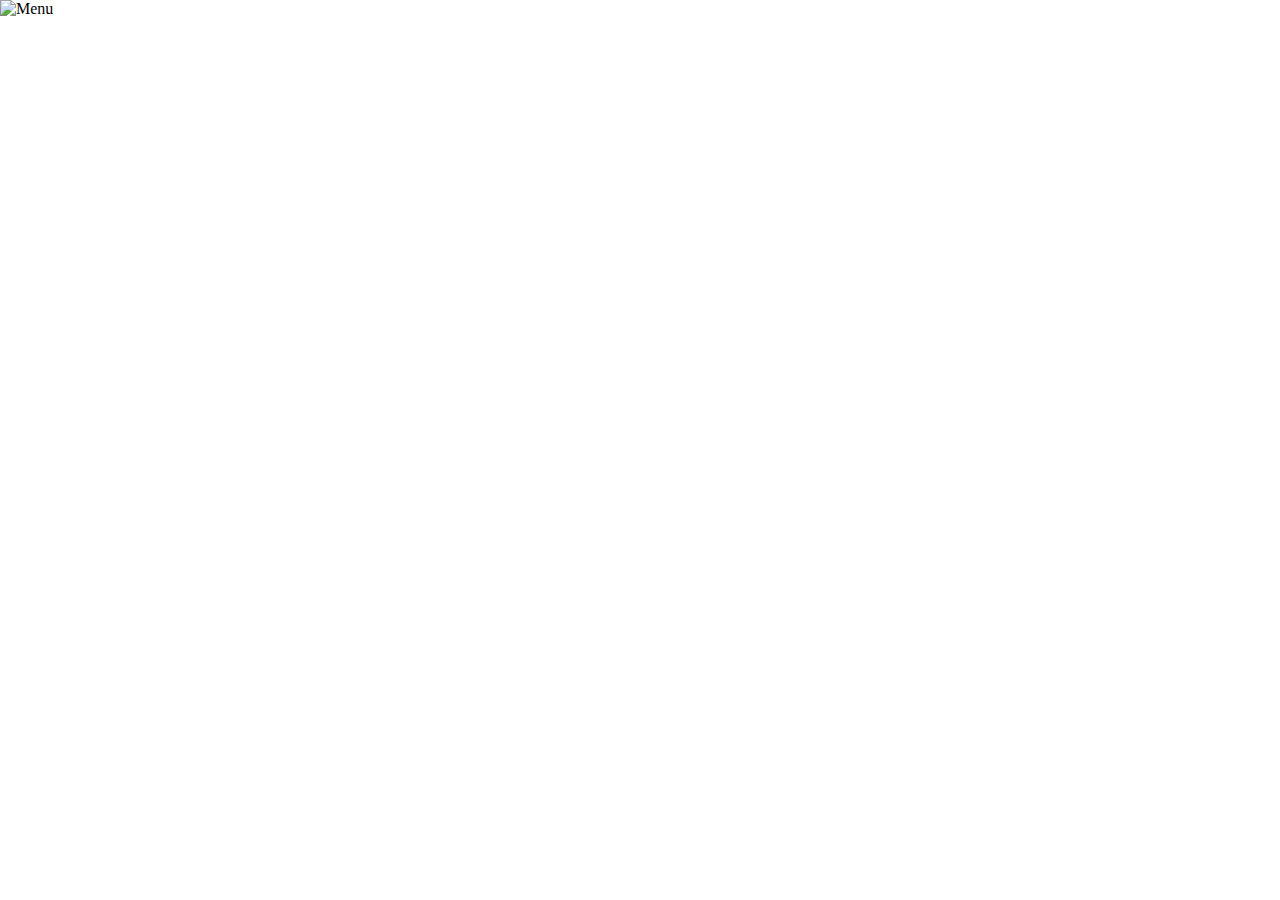
==== index.html @ 9455f56a "Initial commit" ====
<!DOCTYPE html>
<html lang="en">
<head>
    <meta charset="UTF-8">
    <meta http-equiv="X-UA-Compatible" content="IE=edge">
    <meta name="viewport" content="width=device-width, initial-scale=1.0">
    <title>Bakersa | Home</title>
    <link rel="stylesheet" href="css/home.css">
</head>
<body>
    <img src="src/hamburger-menu.png" alt="Menu">
    <img src="" alt="">
</body>
</html>
---- css/home.css ----
* {
    box-sizing: border-box;
    margin: 0;
    padding: 0;
}
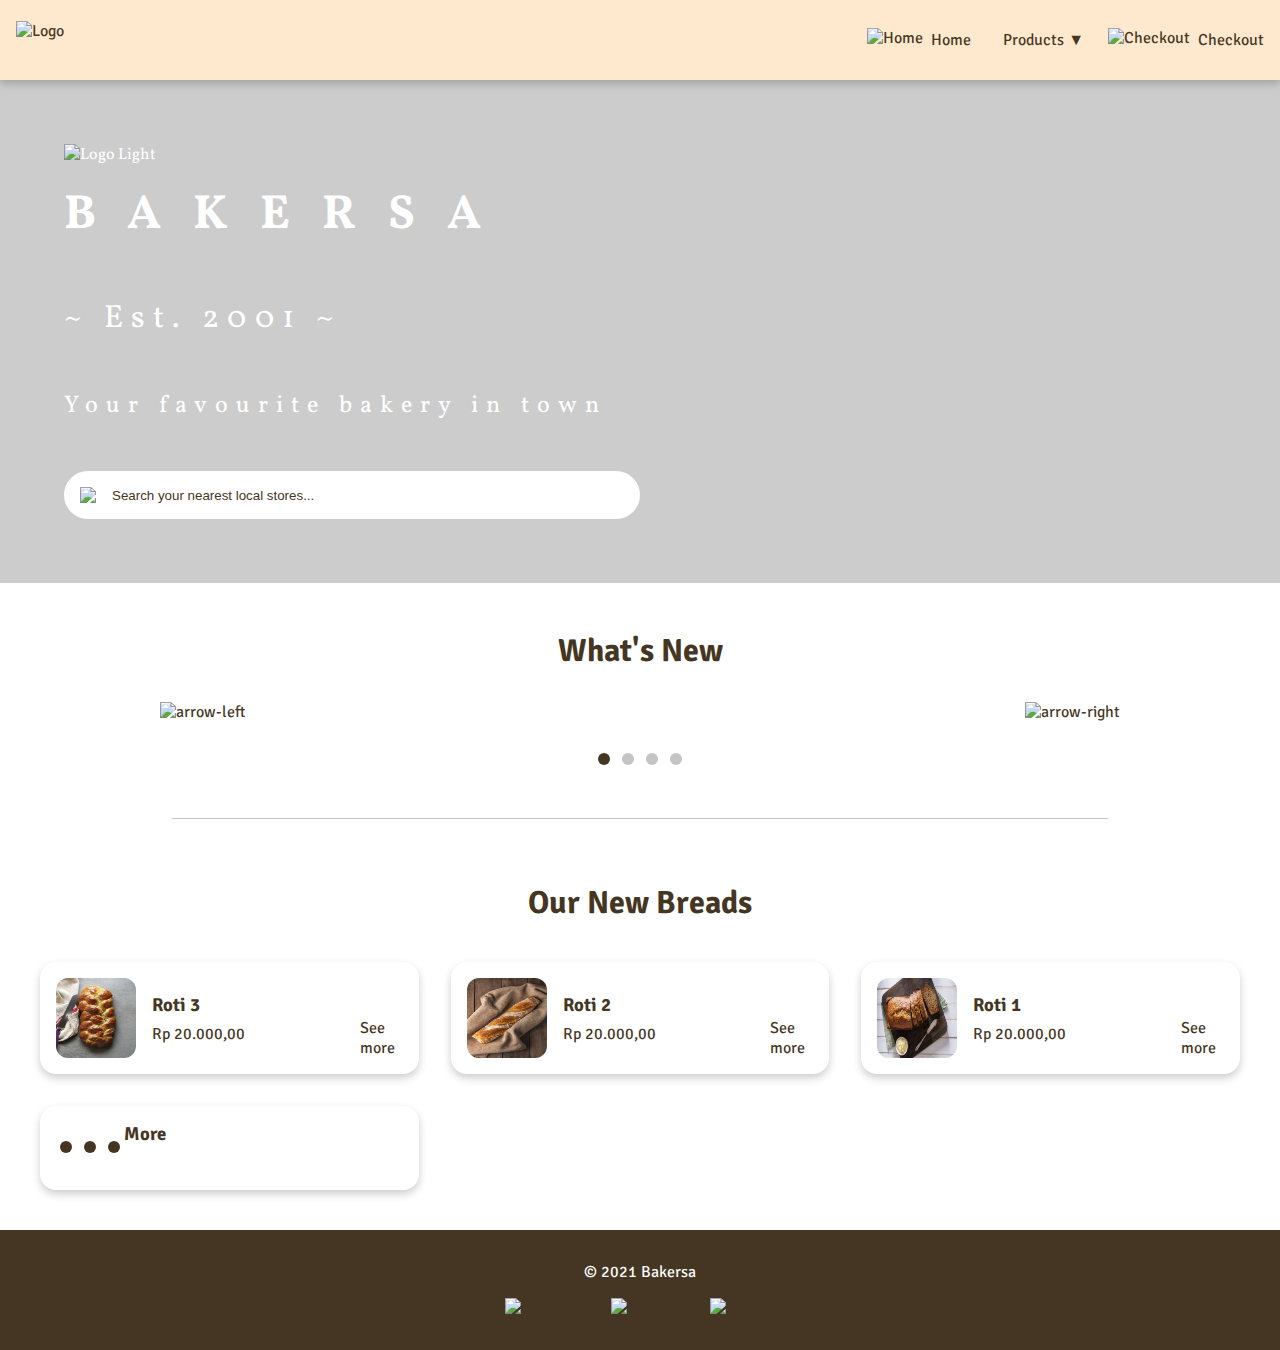
==== commit c4a1cec0: "keluarin index" ====
--- a/index.html
+++ b/index.html
@@ -1,14 +1,162 @@
 <!DOCTYPE html>
 <html lang="en">
-<head>
-    <meta charset="UTF-8">
-    <meta http-equiv="X-UA-Compatible" content="IE=edge">
-    <meta name="viewport" content="width=device-width, initial-scale=1.0">
+  <head>
+    <meta charset="UTF-8" />
+    <meta http-equiv="X-UA-Compatible" content="IE=edge" />
+    <meta name="viewport" content="width=device-width, initial-scale=1.0" />
     <title>Bakersa | Home</title>
-    <link rel="stylesheet" href="css/home.css">
-</head>
-<body>
-    <img src="src/hamburger-menu.png" alt="Menu">
-    <img src="" alt="">
-</body>
-</html>+    <link rel="stylesheet" href="../css/base.css" />
+    <link rel="stylesheet" href="../css/breads.css">
+    <link rel="stylesheet" href="../css/home.css" />
+    <link rel="preconnect" href="https://fonts.gstatic.com">
+    <link href="https://fonts.googleapis.com/css2?family=Signika+Negative:wght@400;700&family=Vollkorn:wght@400;700&display=swap" rel="stylesheet">
+    <script src="https://ajax.googleapis.com/ajax/libs/jquery/3.5.1/jquery.min.js"></script>
+  <body>
+
+      <!-- NAVIGATION BAR -->
+    <nav>
+      <div class="navbar-title">
+        <img
+          src="../src/icons/hamburger-menu-icon.png"
+          alt="Menu"
+          id="hamburger-menu"
+        />
+        <div class="nav-item logo-title">
+          <img src="../src/logo/logo-banner.png" alt="Logo" id="logo-banner" />
+        </div>
+      </div>
+
+      <div id="navbar-expanded">
+        <hr />
+        <a href="#">
+          <div class="nav-item" id="nav-home">
+            <img src="../src/icons/home-icon.png" alt="Home" />
+            <p>Home</p>
+          </div>
+        </a>
+
+        <div class="dropdown">
+          <span class="nav-item">
+            <p>&nbsp; Products ▼ &nbsp;</p>
+          </span>
+          
+          <div class="products">
+            <hr />
+            <a href="classic.html">
+              <div class="nav-item" id="nav-classic">
+                <img src="../src/icons/classic-icon.png" alt="Classic" />
+                <p>Classic Bread</p>
+              </div>
+            </a>
+  
+            <hr />
+            <a href="custom.html">
+              <div class="nav-item" id="nav-custom">
+                <img src="../src/icons/custom-icon.png" alt="Custom" />
+                <p>Custom Cake</p>
+              </div>
+            </a>
+          </div>
+        </div>
+        
+        
+        
+        <hr />
+        <a href="checkout.html">
+          <div class="nav-item hoverable" id="nav-checkout">
+            <img src="../src/icons/checkout-icon.png" alt="Checkout" />
+            <p>Checkout</p>
+          </div>
+        </a>
+        
+        <hr />
+      </div>
+    </nav>
+
+
+    <!-- HEADER -->
+    <header>
+        <div class="overlay">
+            <img src="../src/logo/logo-light.png" alt="Logo Light" class="logo-light"/>
+      <h1>Bakersa</h1>
+      <h2>~ Est. 2001 ~</h2>
+      <h3>Your favourite bakery in town</h3>
+      <div class="search-stores">
+        <img src="../src/icons/search-icon.png" alt="Search" />
+        <input type="text" placeholder="Search your nearest local stores..." />
+      </div>
+        </div>
+        
+    </header>
+
+
+    <!-- MAIN -->
+    <main>
+        <!-- NEWS -->
+      <section class="news">
+        <h2>What's New</h2>
+        <div class="image-slider">
+          <img
+            src="../src/icons/arrow-left-outline.png"
+            alt="arrow-left"
+            class="arrow"
+            id="arrow-left"
+          />
+          <img src="https://picsum.photos/400/200" alt="" class="news-image" />
+          <img src="https://picsum.photos/600/300" alt="" class="news-image" />
+          <img src="https://picsum.photos/800/400" alt="" class="news-image" />
+          <img src="https://picsum.photos/200/100" alt="" class="news-image" />
+          <img
+            src="../src/icons/arrow-right-outline.png"
+            alt="arrow-right"
+            class="arrow"
+            id="arrow-right"
+          />
+        </div>
+        <div class="dots">
+          <span class="dot" onclick="displayNews(0)"></span>
+          <span class="dot" onclick="displayNews(1)"></span>
+          <span class="dot" onclick="displayNews(2)"></span>
+          <span class="dot" onclick="displayNews(3)"></span>
+        </div>
+      </section>
+      <hr />
+
+      <!-- NEW BREADS -->
+      <section class="new-breads">
+        <h2>Our New Breads</h2>
+
+        <div class="breads">
+          <div class="bread" id="bread-more">
+            <div class="dots">
+              <span class="dot dot-active"></span>
+              <span class="dot dot-active"></span>
+              <span class="dot dot-active"></span>
+            </div>
+            <h3>More</h3>
+          </div>
+        </div>
+        
+      </section>
+    </main>
+
+    <!-- FOOTER -->
+    <footer>
+      <p>&copy; 2021 Bakersa</p>
+      <div class="socmed">
+        <a href="https://www.instagram.com/"
+          ><img src="../src/icons/instagram.png" alt="Instagram"
+        /></a>
+        <a href="https://facebook.com"
+          ><img src="../src/icons/facebook.png" alt="Facebook"
+        /></a>
+        <a href="https://twitter.com">
+          <img src="../src/icons/twitter.png" alt="Twitter"
+        /></a>
+      </div>
+    </footer>
+
+    <script src="../js/base.js"></script>
+    <script src="../js/home.js"></script>
+  </body>
+</html>
--- a/css/base.css
+++ b/css/base.css
@@ -0,0 +1,253 @@
+:root {
+  --dark-choco: #453623;
+  --light-choco: #fee9ce;
+  --light-grey: #c4c4c4;
+  --teal: #00917C;
+}
+
+* {
+  box-sizing: border-box;
+  margin: 0;
+  padding: 0;
+}
+
+body {
+  position: relative;
+  font-family: 'Signika Negative', sans-serif;
+  color: var(--dark-choco);
+}
+
+a {
+  text-decoration: none;
+  color: var(--dark-choco);
+  display: block;
+}
+
+.overlay-dialog {
+  background: rgba(0, 0, 0, 0.7);
+  position: absolute;
+  top: 0;
+  bottom: 0;
+  right: 0;
+  left: 0;
+  z-index: 1000;
+  display: grid;
+  place-items: center;
+  visibility: hidden;
+}
+
+.dialog {
+  position: relative;
+  background-color: white;
+  width: 50%;
+  padding: 3rem;
+  border-radius: 1rem;
+}
+
+.dialog p {
+  margin-bottom: 2rem;
+}
+
+.dialog-buttons {
+  display: flex;
+  flex-wrap: wrap;
+  justify-content: center;
+}
+
+.dialog button {
+  padding: 1rem;
+  text-transform: uppercase;
+  border: none;
+  cursor: pointer;
+  background-color: white;
+  border-radius: 1rem;
+  font-weight: bold;
+  color: var(--dark-choco);
+  margin: .5rem 0;
+}
+
+.dialog button:hover {
+  background-color: var(--light-grey);
+}
+
+/* NAVBAR */
+nav {
+  box-shadow: 0 4px 8px 0 rgba(0, 0, 0, 0.2);
+}
+
+.navbar-title,
+#navbar-expanded {
+  background-color: var(--light-choco);
+}
+
+#navbar-expanded {
+  display: none;
+}
+
+.navbar-title {
+  display: flex;
+}
+
+#hamburger-menu {
+  height: 1.5rem;
+  align-self: center;
+  margin-left: 0.5rem;
+  cursor: pointer;
+}
+
+.logo-title {
+  width: 100%;
+}
+
+#logo-banner {
+  height: 80%;
+}
+
+#navbar-expanded hr {
+  border: none;
+  border-top: 1px solid var(--dark-choco);
+}
+
+.nav-item {
+  display: flex;
+  height: 3rem;
+  justify-content: center;
+}
+
+.nav-item img {
+  height: 50%;
+  align-self: center;
+}
+
+.nav-item p {
+  align-self: center;
+  margin-left: 0.5rem;
+}
+
+#navbar-expanded a:hover {
+  background-color: var(--dark-choco);
+  color: white;
+}
+
+span.nav-item {
+  display: none;
+}
+
+#nav-home:hover img {
+  content: url('../src/icons/home-icon-light.png');
+}
+
+#nav-classic:hover img {
+  content: url("../src/icons/classic-icon-light.png");
+}
+
+#nav-custom:hover img {
+  content: url("../src/icons/custom-icon-light.png");
+}
+
+#nav-checkout:hover img {
+  content: url("../src/icons/checkout-icon-light.png");
+}
+
+/* FOOTER */
+
+footer {
+  background-color: var(--dark-choco);
+  color: white;
+  padding: 2rem;
+  text-align: center;
+}
+
+footer a {
+  display: inline-block;
+}
+
+footer img {
+  width: 1.5rem;
+  margin: 0 0.5rem;
+}
+
+footer p {
+  margin-bottom: 1rem;
+  font-size: 1rem;
+}
+
+
+
+
+
+
+/* DESKTOP */
+
+@media screen and (min-width: 500px) {
+  #hamburger-menu {
+    display: none;
+  }
+
+  nav {
+    display: grid;
+    grid-template-columns: auto 1fr;
+  }
+
+  nav hr {
+    display: none;
+  }
+
+  .nav-item {
+    justify-content: flex-start;
+    margin: 1rem;
+  }
+
+  #navbar-expanded {
+    display: flex;
+    justify-content: flex-end;
+  }
+
+  span.nav-item {
+    display: flex;
+    align-content: center;
+    height: 100%;
+    margin: 0;
+  }
+
+  .dropdown {
+    position: relative;
+  }
+
+  .products {
+    background-color: var(--light-choco);
+    position: absolute;
+    left: 0;
+    top: 5rem;
+    margin: 0;
+    display: none;
+    width: 10rem;
+    box-shadow: 0 4px 8px 0 rgba(0, 0, 0, 0.2);
+    z-index: 100;
+  }
+
+  .products a {
+    padding: 1rem;
+  }
+
+  .products .nav-item {
+    margin: 0;
+  }
+
+  .dropdown:hover .products {
+    display: block;
+  }
+
+  .dropdown:hover span.nav-item{
+    background-color: var(--dark-choco);
+    color: white;
+  }
+  
+}
+
+
+@media screen and (min-width: 1000px) {
+  .dialog-buttons {
+    justify-content: space-between;
+  }
+}--- a/css/breads.css
+++ b/css/breads.css
@@ -0,0 +1,85 @@
+.breads {
+  display: grid;
+  grid-gap: 1rem;
+  grid-template-columns: repeat(auto-fit, minmax(21rem, 1fr));
+}
+
+.bread {
+  cursor: pointer;
+  display: flex;
+  position: relative;
+  box-shadow: 0 4px 8px 0 rgba(0, 0, 0, 0.2);
+  padding: 1rem;
+  border-radius: 1rem;
+  margin: .5rem;
+}
+
+.bread:hover {
+  box-shadow: 0 8px 16px 0 rgba(0, 0, 0, 0.2);
+}
+
+.bread:hover .seemore-arrow {
+  left: 0.5rem;
+}
+
+.bread:hover .seemore-text {
+  text-decoration: underline;
+}
+
+.bread img {
+  width: 5rem;
+  height: 5rem;
+  border-radius: 0.75rem;
+}
+
+.bread-info {
+  margin-left: 1rem;
+  align-self: center;
+}
+
+.bread-info h3 {
+  margin-bottom: 0.5rem;
+}
+
+.bread-seemore {
+  display: flex;
+  position: absolute;
+  right: 1.5rem;
+  bottom: 1rem;
+}
+
+.seemore-arrow {
+  position: relative;
+  margin-left: 0.5rem;
+}
+
+.bread-more {
+  display: block;
+  text-align: center;
+}
+
+.bread-more .dots {
+  text-align: center;
+}
+
+.dots {
+  margin: 1rem 0;
+}
+
+.dot {
+  height: 0.75rem;
+  width: 0.75rem;
+  border-radius: 50%;
+  margin: 0 0.25rem;
+  background-color: var(--light-grey);
+  display: inline-block;
+  cursor: pointer;
+}
+
+.dot:hover {
+  background-color: var(--dark-choco);
+}
+
+.dot-active {
+  background-color: var(--dark-choco);
+}--- a/css/home.css
+++ b/css/home.css
@@ -1,5 +1,178 @@
-* {
-    box-sizing: border-box;
-    margin: 0;
-    padding: 0;
+/* HEADER */
+
+header {
+  background-image: url("../src/home-banner.jpg");
+  background-position: right;
+  background-size: cover;
+  background-repeat: no-repeat;
+  color: white;
+  text-align: center;
+  font-family: 'Vollkorn', serif;
+}
+
+.overlay {
+  background-color: rgba(0, 0, 0, 0.2);
+  height: 100%;
+  padding: 4rem;
+}
+
+.logo-light {
+  width: 4rem;
+}
+
+header h1 {
+  font-size: 2rem;
+  text-transform: uppercase;
+  letter-spacing: 1.5rem;
+  margin-top: 1rem;
+}
+
+header h2 {
+  font-size: 1.5rem;
+  letter-spacing: 0.5rem;
+  margin: 3rem 0;
+  font-weight: 100;
+}
+
+header h3 {
+  font-size: 1rem;
+  letter-spacing: 0.125rem;
+  margin-bottom: 3rem;
+  font-weight: 100;
+}
+
+/* HEADER -> INPUT */
+
+.search-stores {
+  padding: 1rem;
+  border-radius: 5rem;
+  background-color: white;
+  display: flex;
+}
+
+.search-stores img {
+  width: 1rem;
+  height: 1rem;
+}
+
+.search-stores input {
+  width: 100%;
+  border: none;
+  margin-left: 1rem;
+}
+
+.search-stores input:focus {
+  outline: none;
+}
+
+.search-stores input::placeholder {
+  color: var(--dark-choco);
+}
+
+/* MAIN */
+
+main {
+  padding: 1rem;
+}
+
+/* MAIN -> NEWS */
+
+.news {
+  text-align: center;
+}
+
+.news h2 {
+  padding: 2rem;
+  font-size: 2rem;
+}
+
+.image-slider {
+  display: flex;
+  justify-content: center;
+}
+
+.news-image {
+  border-radius: 1rem;
+  margin: 0 1rem;
+  width: 80%;
+  display: none;
+}
+
+.image-active {
+  display: inline-block;
+}
+
+.arrow {
+  height: 2rem;
+  align-self: center;
+  cursor: pointer;
+}
+
+#arrow-right:hover {
+  content: url('../src/arrow-right-fill.png');
+}
+
+#arrow-left:hover {
+  content: url('../src/arrow-left-fill.png');
+}
+
+main hr {
+  border: none;
+  border-top: 1px solid var(--light-grey);
+  width: 75%;
+  margin: 3rem auto;
+}
+
+/* MAIN -> NEW BREADS */
+
+.new-breads {
+  padding: 1rem;
+}
+
+.new-breads h2 {
+  text-align: center;
+  margin-bottom: 2rem;
+  font-size: 2rem;
+}
+
+
+
+
+
+
+
+
+
+
+
+
+/* DESKTOP */
+
+@media screen and (min-width: 500px) {
+  header {
+    text-align: left;
+  }
+
+  header h1 {
+    font-size: 3rem;
+    letter-spacing: 2rem;
+  }
+
+  header h2 {
+    font-size: 2rem;
+  }
+
+  header h3 {
+    font-size: 1.5rem;
+    letter-spacing: 0.5rem;
+  }
+
+  .search-stores {
+    width: 50%;
+  }
+
+  .news-image {
+    width: 60%;
+  }
+
 }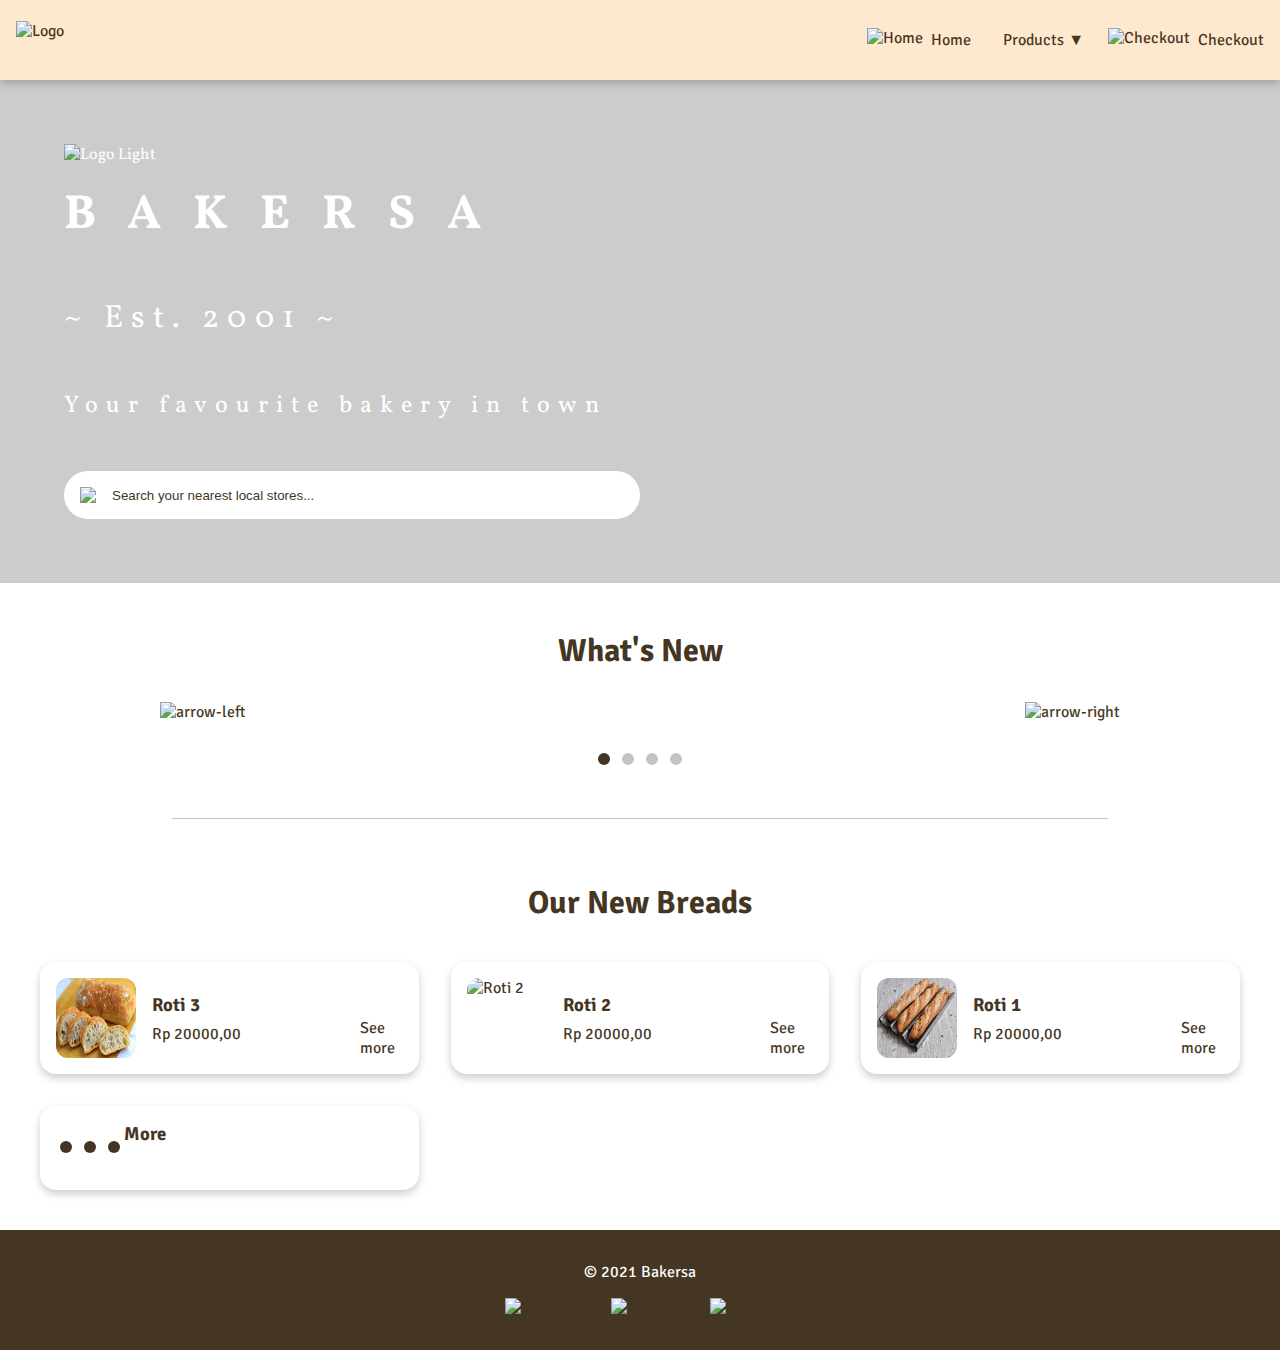
==== commit 12daf621: "konten roti" ====
--- a/index.html
+++ b/index.html
@@ -5,9 +5,9 @@
     <meta http-equiv="X-UA-Compatible" content="IE=edge" />
     <meta name="viewport" content="width=device-width, initial-scale=1.0" />
     <title>Bakersa | Home</title>
-    <link rel="stylesheet" href="../css/base.css" />
-    <link rel="stylesheet" href="../css/breads.css">
-    <link rel="stylesheet" href="../css/home.css" />
+    <link rel="stylesheet" href="css/base.css" />
+    <link rel="stylesheet" href="css/breads.css">
+    <link rel="stylesheet" href="css/index.css" />
     <link rel="preconnect" href="https://fonts.gstatic.com">
     <link href="https://fonts.googleapis.com/css2?family=Signika+Negative:wght@400;700&family=Vollkorn:wght@400;700&display=swap" rel="stylesheet">
     <script src="https://ajax.googleapis.com/ajax/libs/jquery/3.5.1/jquery.min.js"></script>
@@ -17,12 +17,12 @@
     <nav>
       <div class="navbar-title">
         <img
-          src="../src/icons/hamburger-menu-icon.png"
+          src="src/icons/hamburger-menu-icon.png"
           alt="Menu"
           id="hamburger-menu"
         />
         <div class="nav-item logo-title">
-          <img src="../src/logo/logo-banner.png" alt="Logo" id="logo-banner" />
+          <img src="src/logo/logo-banner.png" alt="Logo" id="logo-banner" />
         </div>
       </div>
 
@@ -30,7 +30,7 @@
         <hr />
         <a href="#">
           <div class="nav-item" id="nav-home">
-            <img src="../src/icons/home-icon.png" alt="Home" />
+            <img src="src/icons/home-icon.png" alt="Home" />
             <p>Home</p>
           </div>
         </a>
@@ -42,17 +42,17 @@
           
           <div class="products">
             <hr />
-            <a href="classic.html">
+            <a href="html/classic.html">
               <div class="nav-item" id="nav-classic">
-                <img src="../src/icons/classic-icon.png" alt="Classic" />
+                <img src="src/icons/classic-icon.png" alt="Classic" />
                 <p>Classic Bread</p>
               </div>
             </a>
   
             <hr />
-            <a href="custom.html">
+            <a href="html/custom.html">
               <div class="nav-item" id="nav-custom">
-                <img src="../src/icons/custom-icon.png" alt="Custom" />
+                <img src="src/icons/custom-icon.png" alt="Custom" />
                 <p>Custom Cake</p>
               </div>
             </a>
@@ -62,9 +62,9 @@
         
         
         <hr />
-        <a href="checkout.html">
+        <a href="html/checkout.html">
           <div class="nav-item hoverable" id="nav-checkout">
-            <img src="../src/icons/checkout-icon.png" alt="Checkout" />
+            <img src="src/icons/checkout-icon.png" alt="Checkout" />
             <p>Checkout</p>
           </div>
         </a>
@@ -77,12 +77,12 @@
     <!-- HEADER -->
     <header>
         <div class="overlay">
-            <img src="../src/logo/logo-light.png" alt="Logo Light" class="logo-light"/>
+            <img src="src/logo/logo-light.png" alt="Logo Light" class="logo-light"/>
       <h1>Bakersa</h1>
       <h2>~ Est. 2001 ~</h2>
       <h3>Your favourite bakery in town</h3>
       <div class="search-stores">
-        <img src="../src/icons/search-icon.png" alt="Search" />
+        <img src="src/icons/search-icon.png" alt="Search" />
         <input type="text" placeholder="Search your nearest local stores..." />
       </div>
         </div>
@@ -97,7 +97,7 @@
         <h2>What's New</h2>
         <div class="image-slider">
           <img
-            src="../src/icons/arrow-left-outline.png"
+            src="src/icons/arrow-left-outline.png"
             alt="arrow-left"
             class="arrow"
             id="arrow-left"
@@ -107,7 +107,7 @@
           <img src="https://picsum.photos/800/400" alt="" class="news-image" />
           <img src="https://picsum.photos/200/100" alt="" class="news-image" />
           <img
-            src="../src/icons/arrow-right-outline.png"
+            src="src/icons/arrow-right-outline.png"
             alt="arrow-right"
             class="arrow"
             id="arrow-right"
@@ -145,18 +145,18 @@
       <p>&copy; 2021 Bakersa</p>
       <div class="socmed">
         <a href="https://www.instagram.com/"
-          ><img src="../src/icons/instagram.png" alt="Instagram"
+          ><img src="src/icons/instagram.png" alt="Instagram"
         /></a>
         <a href="https://facebook.com"
-          ><img src="../src/icons/facebook.png" alt="Facebook"
+          ><img src="src/icons/facebook.png" alt="Facebook"
         /></a>
         <a href="https://twitter.com">
-          <img src="../src/icons/twitter.png" alt="Twitter"
+          <img src="src/icons/twitter.png" alt="Twitter"
         /></a>
       </div>
     </footer>
 
-    <script src="../js/base.js"></script>
-    <script src="../js/home.js"></script>
+    <script src="js/base.js"></script>
+    <script src="js/index.js"></script>
   </body>
 </html>
--- a/css/index.css
+++ b/css/index.css
@@ -0,0 +1,182 @@
+/* HEADER */
+
+header {
+  background-image: url("../src/banners/home-banner.jpg");
+  background-position: right;
+  background-size: cover;
+  background-repeat: no-repeat;
+  color: white;
+  text-align: center;
+  font-family: 'Vollkorn', serif;
+}
+
+.overlay {
+  background-color: rgba(0, 0, 0, 0.5);
+  height: 100%;
+  padding: 4rem;
+}
+
+.logo-light {
+  width: 4rem;
+}
+
+header h1 {
+  font-size: 2rem;
+  text-transform: uppercase;
+  letter-spacing: 1.5rem;
+  margin-top: 1rem;
+}
+
+header h2 {
+  font-size: 1.5rem;
+  letter-spacing: 0.5rem;
+  margin: 3rem 0;
+  font-weight: 100;
+}
+
+header h3 {
+  font-size: 1rem;
+  letter-spacing: 0.125rem;
+  margin-bottom: 3rem;
+  font-weight: 100;
+}
+
+/* HEADER -> INPUT */
+
+.search-stores {
+  padding: 1rem;
+  border-radius: 5rem;
+  background-color: white;
+  display: flex;
+}
+
+.search-stores img {
+  width: 1rem;
+  height: 1rem;
+}
+
+.search-stores input {
+  width: 100%;
+  border: none;
+  margin-left: 1rem;
+}
+
+.search-stores input:focus {
+  outline: none;
+}
+
+.search-stores input::placeholder {
+  color: var(--dark-choco);
+}
+
+/* MAIN */
+
+main {
+  padding: 1rem;
+}
+
+/* MAIN -> NEWS */
+
+.news {
+  text-align: center;
+}
+
+.news h2 {
+  padding: 2rem;
+  font-size: 2rem;
+}
+
+.image-slider {
+  display: flex;
+  justify-content: center;
+}
+
+.news-image {
+  border-radius: 1rem;
+  margin: 0 1rem;
+  width: 80%;
+  display: none;
+}
+
+.image-active {
+  display: inline-block;
+}
+
+.arrow {
+  height: 2rem;
+  align-self: center;
+  cursor: pointer;
+}
+
+#arrow-right:hover {
+  content: url('../src/icons/arrow-right-fill.png');
+}
+
+#arrow-left:hover {
+  content: url('../src/icons/arrow-left-fill.png');
+}
+
+main hr {
+  border: none;
+  border-top: 1px solid var(--light-grey);
+  width: 75%;
+  margin: 3rem auto;
+}
+
+/* MAIN -> NEW BREADS */
+
+.new-breads {
+  padding: 1rem;
+}
+
+.new-breads h2 {
+  text-align: center;
+  margin-bottom: 2rem;
+  font-size: 2rem;
+}
+
+
+
+
+
+
+
+
+
+
+
+
+/* DESKTOP */
+
+@media screen and (min-width: 500px) {
+  header {
+    text-align: left;
+  }
+
+  header h1 {
+    font-size: 3rem;
+    letter-spacing: 2rem;
+  }
+
+  header h2 {
+    font-size: 2rem;
+  }
+
+  header h3 {
+    font-size: 1.5rem;
+    letter-spacing: 0.5rem;
+  }
+
+  .overlay {
+    background-color: rgba(0, 0, 0, 0.2);
+  }
+
+  .search-stores {
+    width: 50%;
+  }
+
+  .news-image {
+    width: 60%;
+  }
+
+}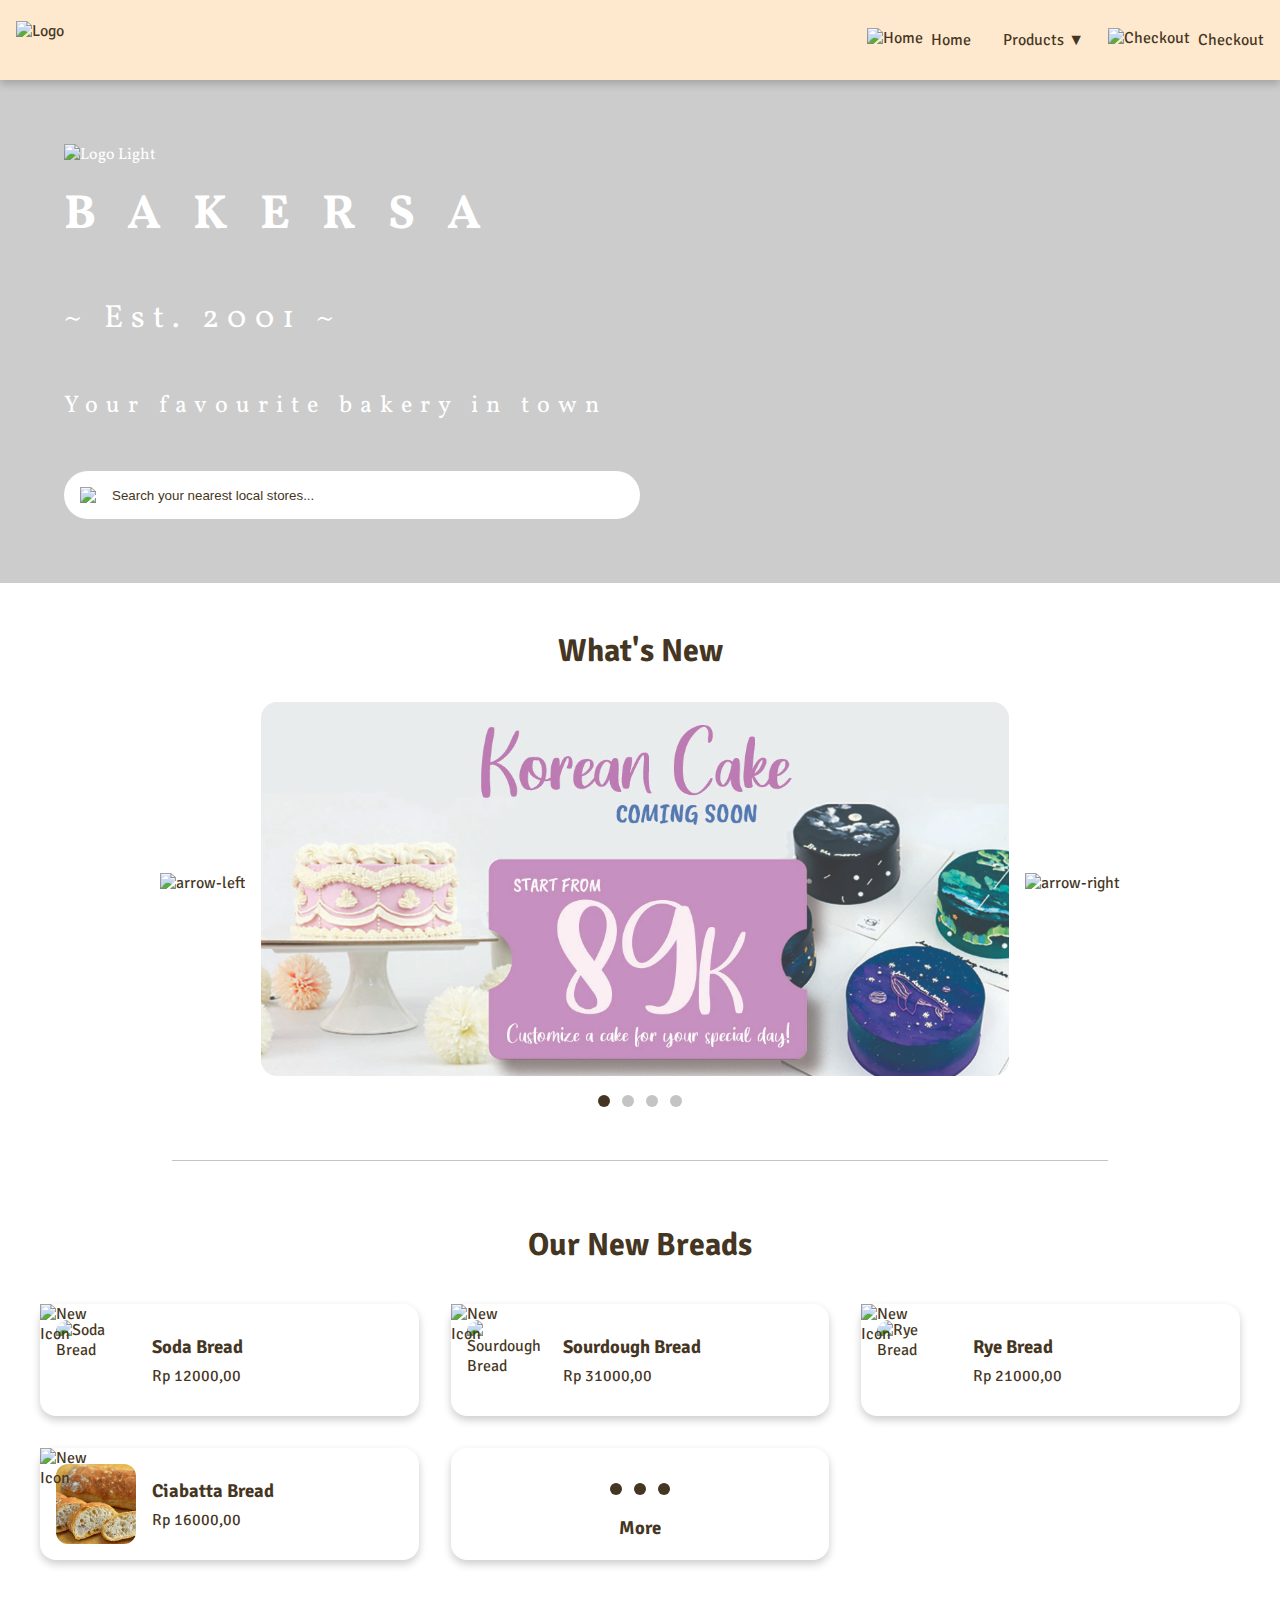
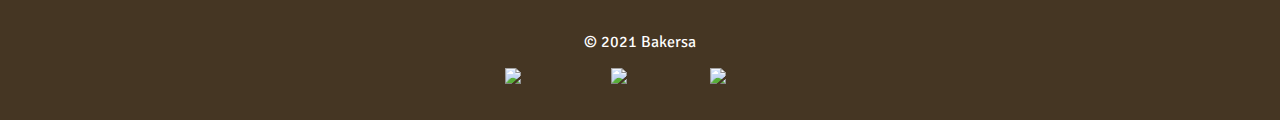
==== commit fec268ba: "betulin index.html" ====
--- a/index.html
+++ b/index.html
@@ -6,118 +6,70 @@
     <meta name="viewport" content="width=device-width, initial-scale=1.0" />
     <title>Bakersa | Home</title>
     <link rel="stylesheet" href="css/base.css" />
-    <link rel="stylesheet" href="css/breads.css">
+    <link rel="stylesheet" href="css/breads.css" />
     <link rel="stylesheet" href="css/index.css" />
-    <link rel="preconnect" href="https://fonts.gstatic.com">
-    <link href="https://fonts.googleapis.com/css2?family=Signika+Negative:wght@400;700&family=Vollkorn:wght@400;700&display=swap" rel="stylesheet">
+    <link rel="preconnect" href="https://fonts.gstatic.com" />
+    <link
+      href="https://fonts.googleapis.com/css2?family=Signika+Negative:wght@400;700&family=Vollkorn:wght@400;700&display=swap"
+      rel="stylesheet"
+    />
     <script src="https://ajax.googleapis.com/ajax/libs/jquery/3.5.1/jquery.min.js"></script>
+  </head>
   <body>
-
-      <!-- NAVIGATION BAR -->
-    <nav>
-      <div class="navbar-title">
-        <img
-          src="src/icons/hamburger-menu-icon.png"
-          alt="Menu"
-          id="hamburger-menu"
-        />
-        <div class="nav-item logo-title">
-          <img src="src/logo/logo-banner.png" alt="Logo" id="logo-banner" />
-        </div>
-      </div>
-
-      <div id="navbar-expanded">
-        <hr />
-        <a href="#">
-          <div class="nav-item" id="nav-home">
-            <img src="src/icons/home-icon.png" alt="Home" />
-            <p>Home</p>
-          </div>
-        </a>
-
-        <div class="dropdown">
-          <span class="nav-item">
-            <p>&nbsp; Products ▼ &nbsp;</p>
-          </span>
-          
-          <div class="products">
-            <hr />
-            <a href="html/classic.html">
-              <div class="nav-item" id="nav-classic">
-                <img src="src/icons/classic-icon.png" alt="Classic" />
-                <p>Classic Bread</p>
-              </div>
-            </a>
-  
-            <hr />
-            <a href="html/custom.html">
-              <div class="nav-item" id="nav-custom">
-                <img src="src/icons/custom-icon.png" alt="Custom" />
-                <p>Custom Cake</p>
-              </div>
-            </a>
-          </div>
-        </div>
-        
-        
-        
-        <hr />
-        <a href="html/checkout.html">
-          <div class="nav-item hoverable" id="nav-checkout">
-            <img src="src/icons/checkout-icon.png" alt="Checkout" />
-            <p>Checkout</p>
-          </div>
-        </a>
-        
-        <hr />
-      </div>
-    </nav>
-
+    <!-- NAVIGATION BAR -->
+    <div id="nav"></div>
 
     <!-- HEADER -->
     <header>
-        <div class="overlay">
-            <img src="src/logo/logo-light.png" alt="Logo Light" class="logo-light"/>
-      <h1>Bakersa</h1>
-      <h2>~ Est. 2001 ~</h2>
-      <h3>Your favourite bakery in town</h3>
-      <div class="search-stores">
-        <img src="src/icons/search-icon.png" alt="Search" />
-        <input type="text" placeholder="Search your nearest local stores..." />
+      <div class="overlay">
+        <img
+          src="src/logo/logo-light.png"
+          alt="Logo Light"
+          class="logo-light"
+        />
+        <h1>Bakersa</h1>
+        <h2>~ Est. 2001 ~</h2>
+        <h3>Your favourite bakery in town</h3>
+        <div class="search-stores">
+          <img src="src/icons/search-icon.png" alt="Search" />
+          <input
+            type="text"
+            placeholder="Search your nearest local stores..."
+          />
+        </div>
       </div>
-        </div>
-        
     </header>
-
 
     <!-- MAIN -->
     <main>
-        <!-- NEWS -->
+      <!-- NEWS -->
       <section class="news">
         <h2>What's New</h2>
         <div class="image-slider">
+          <img src="src/news/news3.jpg" alt="" id='news-overflow-left'>
           <img
             src="src/icons/arrow-left-outline.png"
             alt="arrow-left"
             class="arrow"
             id="arrow-left"
           />
-          <img src="https://picsum.photos/400/200" alt="" class="news-image" />
-          <img src="https://picsum.photos/600/300" alt="" class="news-image" />
-          <img src="https://picsum.photos/800/400" alt="" class="news-image" />
-          <img src="https://picsum.photos/200/100" alt="" class="news-image" />
+          <img src="src/news/news0.jpg" alt="" class="news-image" />
+          <img src="src/news/news1.jpg" alt="" class="news-image" />
+          <img src="src/news/news2.jpg" alt="" class="news-image" />
+          <img src="src/news/news3.jpg" alt="" class="news-image" />
           <img
             src="src/icons/arrow-right-outline.png"
             alt="arrow-right"
             class="arrow"
             id="arrow-right"
           />
+          <img src="src/news/news1.jpg" alt="" id='news-overflow-right'>
         </div>
         <div class="dots">
-          <span class="dot" onclick="displayNews(0)"></span>
-          <span class="dot" onclick="displayNews(1)"></span>
-          <span class="dot" onclick="displayNews(2)"></span>
-          <span class="dot" onclick="displayNews(3)"></span>
+          <span class="dot" onclick="handleNews(0)"></span>
+          <span class="dot" onclick="handleNews(1)"></span>
+          <span class="dot" onclick="handleNews(2)"></span>
+          <span class="dot" onclick="handleNews(3)"></span>
         </div>
       </section>
       <hr />
@@ -125,7 +77,6 @@
       <!-- NEW BREADS -->
       <section class="new-breads">
         <h2>Our New Breads</h2>
-
         <div class="breads">
           <div class="bread" id="bread-more">
             <div class="dots">
@@ -136,25 +87,11 @@
             <h3>More</h3>
           </div>
         </div>
-        
       </section>
     </main>
 
     <!-- FOOTER -->
-    <footer>
-      <p>&copy; 2021 Bakersa</p>
-      <div class="socmed">
-        <a href="https://www.instagram.com/"
-          ><img src="src/icons/instagram.png" alt="Instagram"
-        /></a>
-        <a href="https://facebook.com"
-          ><img src="src/icons/facebook.png" alt="Facebook"
-        /></a>
-        <a href="https://twitter.com">
-          <img src="src/icons/twitter.png" alt="Twitter"
-        /></a>
-      </div>
-    </footer>
+    <div id="footer"></div>
 
     <script src="js/base.js"></script>
     <script src="js/index.js"></script>
--- a/css/breads.css
+++ b/css/breads.css
@@ -6,34 +6,38 @@
 
 .bread {
   cursor: pointer;
-  display: flex;
-  position: relative;
+  display: grid;
+  grid-template-columns: auto auto 1fr;
   box-shadow: 0 4px 8px 0 rgba(0, 0, 0, 0.2);
-  padding: 1rem;
   border-radius: 1rem;
   margin: .5rem;
+  position: relative;
 }
 
 .bread:hover {
   box-shadow: 0 8px 16px 0 rgba(0, 0, 0, 0.2);
 }
 
-.bread:hover .seemore-arrow {
-  left: 0.5rem;
-}
-
 .bread:hover .seemore-text {
   text-decoration: underline;
 }
 
-.bread img {
+.new-icon {
+  position: absolute;
+  top: 0;
+  left: 0;
+  width: 3rem;
+}
+
+.bread-image {
   width: 5rem;
   height: 5rem;
   border-radius: 0.75rem;
+  margin: 1rem;
+  object-fit: cover;
 }
 
 .bread-info {
-  margin-left: 1rem;
   align-self: center;
 }
 
@@ -42,20 +46,31 @@
 }
 
 .bread-seemore {
-  display: flex;
-  position: absolute;
-  right: 1.5rem;
-  bottom: 1rem;
+  background-color: rgba(69, 54, 35, .8);
+  height: 100%;
+  width: 5rem;
+  justify-self: right;
+  border-top-right-radius: 1rem;
+  border-bottom-right-radius: 1rem;
+  display: grid;
+  place-items: center;
+  opacity: 0;
+  transition: opacity .5s;
 }
 
-.seemore-arrow {
-  position: relative;
-  margin-left: 0.5rem;
+.seemore-text {
+  color: white;
+  text-align: center;
 }
 
-.bread-more {
+.bread:hover .bread-seemore {
+  opacity: 1;
+}
+
+#bread-more {
   display: block;
   text-align: center;
+  padding: 1rem;
 }
 
 .bread-more .dots {
--- a/css/index.css
+++ b/css/index.css
@@ -7,7 +7,7 @@
   background-repeat: no-repeat;
   color: white;
   text-align: center;
-  font-family: 'Vollkorn', serif;
+  font-family: "Vollkorn", serif;
 }
 
 .overlay {
@@ -89,6 +89,7 @@
 .image-slider {
   display: flex;
   justify-content: center;
+  position: relative;
 }
 
 .news-image {
@@ -109,11 +110,16 @@
 }
 
 #arrow-right:hover {
-  content: url('../src/icons/arrow-right-fill.png');
+  content: url("../src/icons/arrow-right-fill.png");
 }
 
 #arrow-left:hover {
-  content: url('../src/icons/arrow-left-fill.png');
+  content: url("../src/icons/arrow-left-fill.png");
+}
+
+#news-overflow-left,
+#news-overflow-right {
+  display: none;
 }
 
 main hr {
@@ -134,17 +140,6 @@
   margin-bottom: 2rem;
   font-size: 2rem;
 }
-
-
-
-
-
-
-
-
-
-
-
 
 /* DESKTOP */
 
@@ -179,4 +174,22 @@
     width: 60%;
   }
 
-}+}
+
+@media screen and (min-width: 1300px) {
+  #news-overflow-left,
+  #news-overflow-right {
+    display: inline-block;
+    position: absolute;
+    border-radius: 1rem;
+    height: 25rem;
+  }
+
+  #news-overflow-left {
+    left: -50%;
+  }
+
+  #news-overflow-right {
+    right: -50%;
+  }
+}
